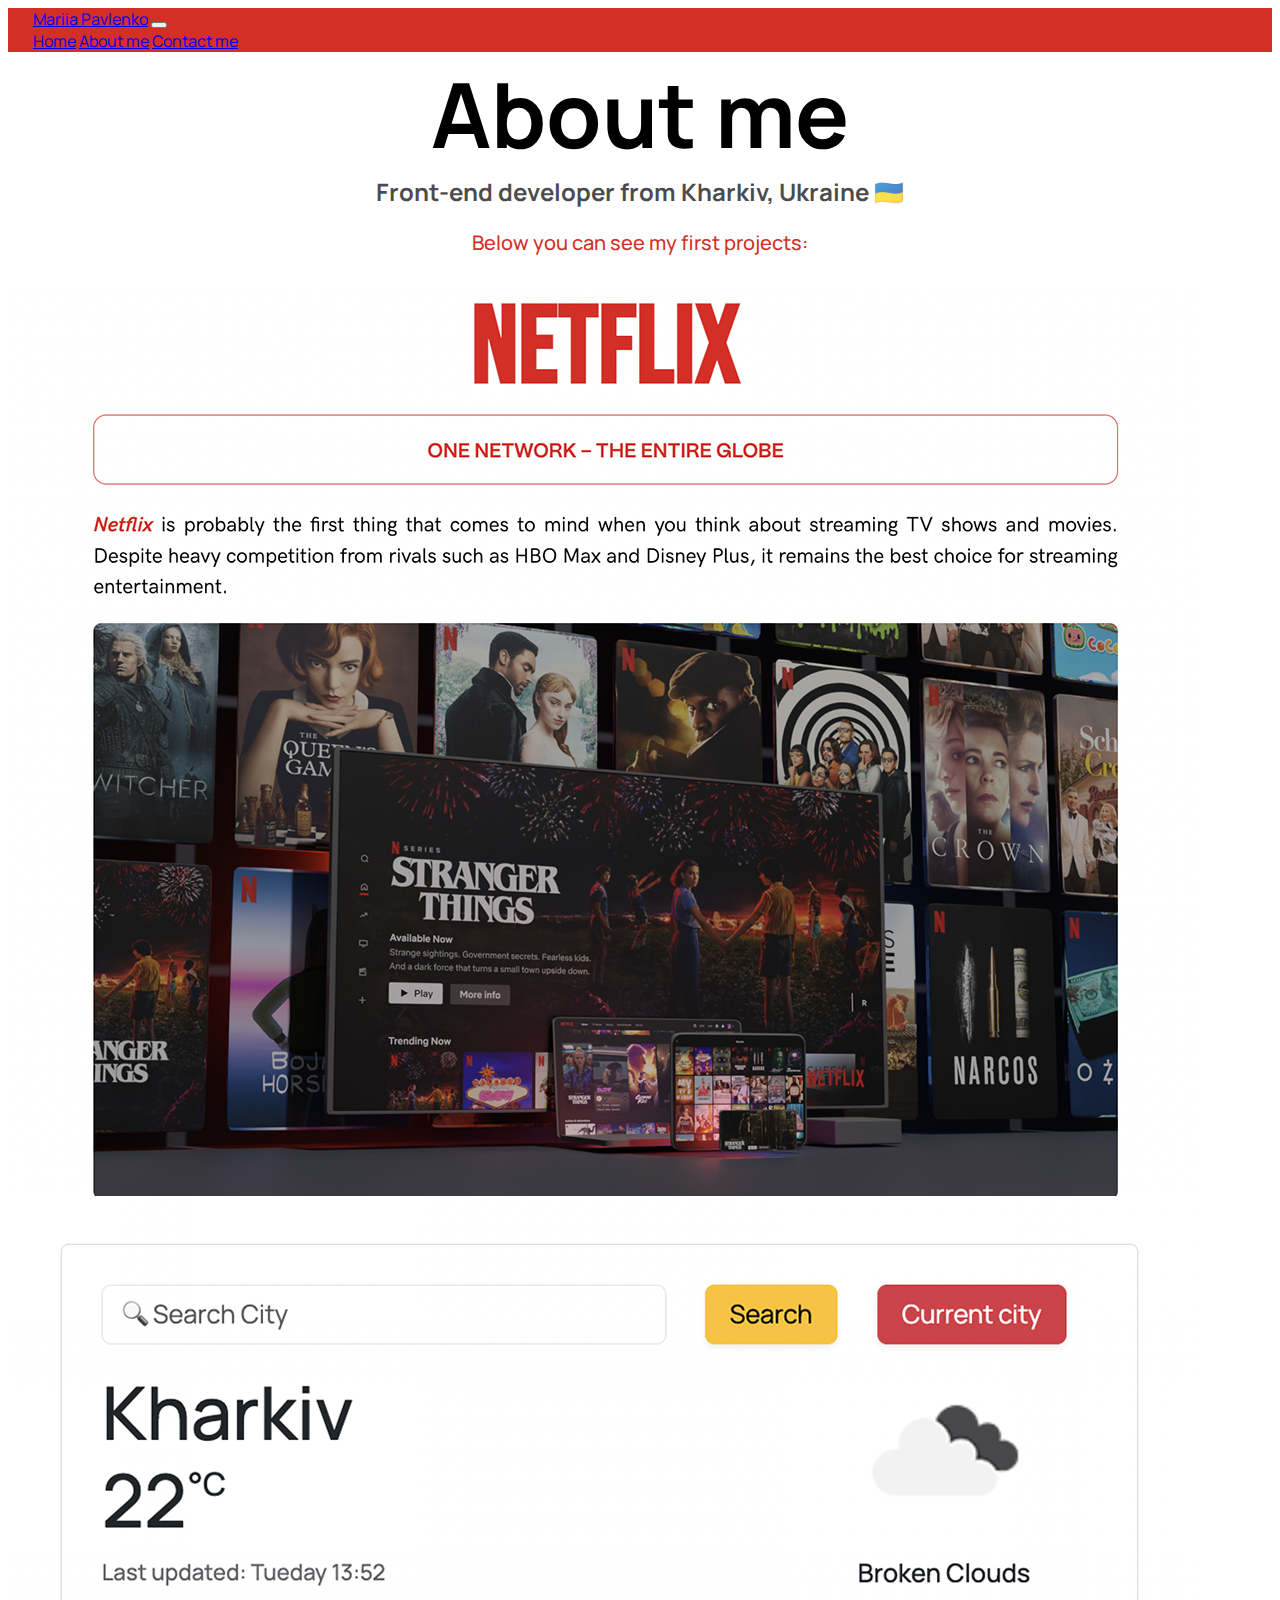
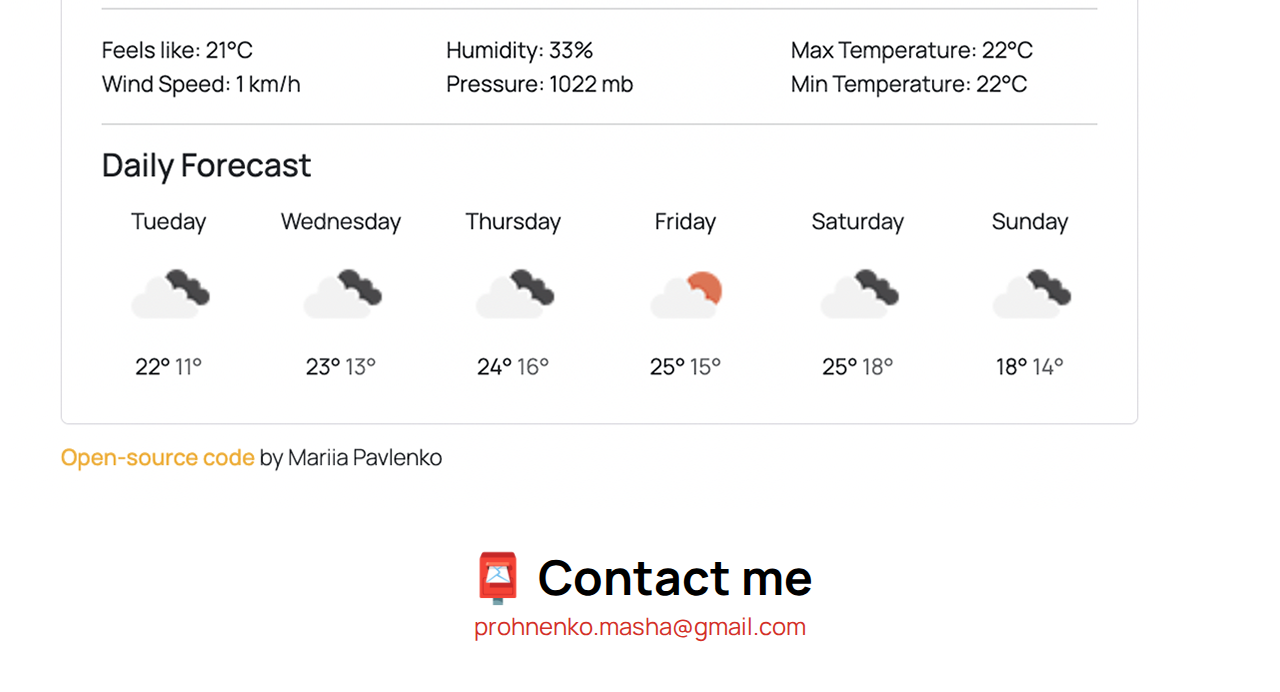
==== about.html @ 3097e27e "Initial commit" ====
<!DOCTYPE html>
<html lang="en">
  <head>
    <meta charset="UTF-8" />
    <meta http-equiv="X-UA-Compatible" content="IE=edge" />
    <meta name="viewport" content="width=device-width, initial-scale=1.0" />
    <link
      href="https://fonts.googleapis.com/css2?family=Manrope:wght@200;300;400;500&display=swap"
      rel="stylesheet"
    />
    <link
      href="https://cdn.jsdelivr.net/npm/bootstrap@5.3.0/dist/css/bootstrap.min.css"
      rel="stylesheet"
      integrity="sha384-9ndCyUaIbzAi2FUVXJi0CjmCapSmO7SnpJef0486qhLnuZ2cdeRhO02iuK6FUUVM"
      crossorigin="anonymous"
    />
    <script
      src="https://cdn.jsdelivr.net/npm/bootstrap@5.3.0/dist/js/bootstrap.bundle.min.js"
      integrity="sha384-geWF76RCwLtnZ8qwWowPQNguL3RmwHVBC9FhGdlKrxdiJJigb/j/68SIy3Te4Bkz"
      crossorigin="anonymous"
    ></script>
    <link rel="stylesheet" href="src/style.css" />
    <title>About Mariia Pavlenko</title>
  </head>
  <body>
    <nav
      class="navbar bg-primary-color mb-5"
      data-bs-theme="dark"
      navbar
      navbar-expand-lg
      bg-body-tertiary
    >
      <div class="container-fluid">
        <a class="navbar-brand" href="index.html">Mariia Pavlenko</a>
        <button
          class="navbar-toggler"
          type="button"
          data-bs-toggle="collapse"
          data-bs-target="#navbarNavAltMarkup"
          aria-controls="navbarNavAltMarkup"
          aria-expanded="false"
          aria-label="Toggle navigation"
        >
          <span class="navbar-toggler-icon"></span>
        </button>
        <div class="collapse navbar-collapse" id="navbarNavAltMarkup">
          <div class="navbar-nav">
            <a class="nav-link" aria-current="page" href="index.html">Home</a>
            <a class="nav-link" href="about.html">About me</a>
            <a class="nav-link" href="about.html#contact-section">Contact me</a>
          </div>
        </div>
      </div>
    </nav>
    <h1>About me</h1>
    <h3>Front-end developer from Kharkiv, Ukraine 🇺🇦</h3>
    <p class="about-paragraph">Below you can see my first projects:</p>
    <div class="container project-images">
      <div class="row">
        <div class="col-md-6">
          <img
            class="img-fluid p-2 shadow rounded"
            src="img/project-1.png"
            alt="netflix-project"
          />
        </div>
        <div class="col-md-6">
          <img
            class="img-fluid p-2 shadow rounded"
            src="img/project-2.png"
            alt="netflix-project"
          />
        </div>
      </div>
    </div>
    <h2 id="contact-section">📮 Contact me</h2>
    <a class="email-link" href="mailto:prohennko.masha@gmail.com"
      >prohnenko.masha@gmail.com</a
    >
  </body>
</html>
---- src/style.css ----
:root {
  --primary-color: #d32f27;
  --secondary-color: white;
  --background-color: #ffeded;
}

body {
  font-family: "Manrope", sans-serif;
}

h1,
h2,
h3 {
  text-align: center;
  margin: 0;
}

h2 {
  font-size: 48px;
}

h1 {
  font-size: 90px;
}

h3 {
  font-size: 24px;
  opacity: 0.7;
}

img {
  max-width: 100%;
}

.container-fluid {
  margin: 0 25px;
}

.bg-primary-color {
  background: #d32f27;
}

.project-images {
  margin: 30px auto;
}

.project-description {
  background-color: var(--background-color);
  padding: 20px;
  border-radius: 4px;
  font-size: 16px;
  line-height: 1.5;
  text-align: center;
  margin: 10px 0;
}

.navigation-buttons {
  margin-top: 20px;
  display: flex;
  justify-content: center;
}

.navigation-buttons a {
  margin: 20px;
}

.primary-link {
  background-color: var(--primary-color);
  border: none;
  border-radius: 4px;
  color: var(--secondary-color);
  padding: 20px 15px;
  text-decoration: none;
}

.secondary-link {
  background-color: var(--secondary-color);
  border: 1px solid var(--primary-color);
  border-radius: 4px;
  color: var(--primary-color);
  margin: 20px;
  padding: 20px 15px;
  text-decoration: none;
}

.primary-link:hover,
.secondary-link:hover {
  box-shadow: 0 5px 10px rgba(0, 0, 0, 0.2);
  transition: ease-in-out 150ms;
}

.about-paragraph {
  background-color: var(--secondary-color);
  color: var(--primary-color);
  font-size: 20px;
  font-weight: 500;
  line-height: 1.5;
  text-align: center;
  margin: 20px 0;
}

.email-link {
  font-size: 24px;
  color: var(--primary-color);
  display: block;
  text-decoration: none;
  text-align: center;
  margin-bottom: 50px;
}

.email-link:hover {
  text-decoration: underline;
  transition: ease-in-out 215ms;
}
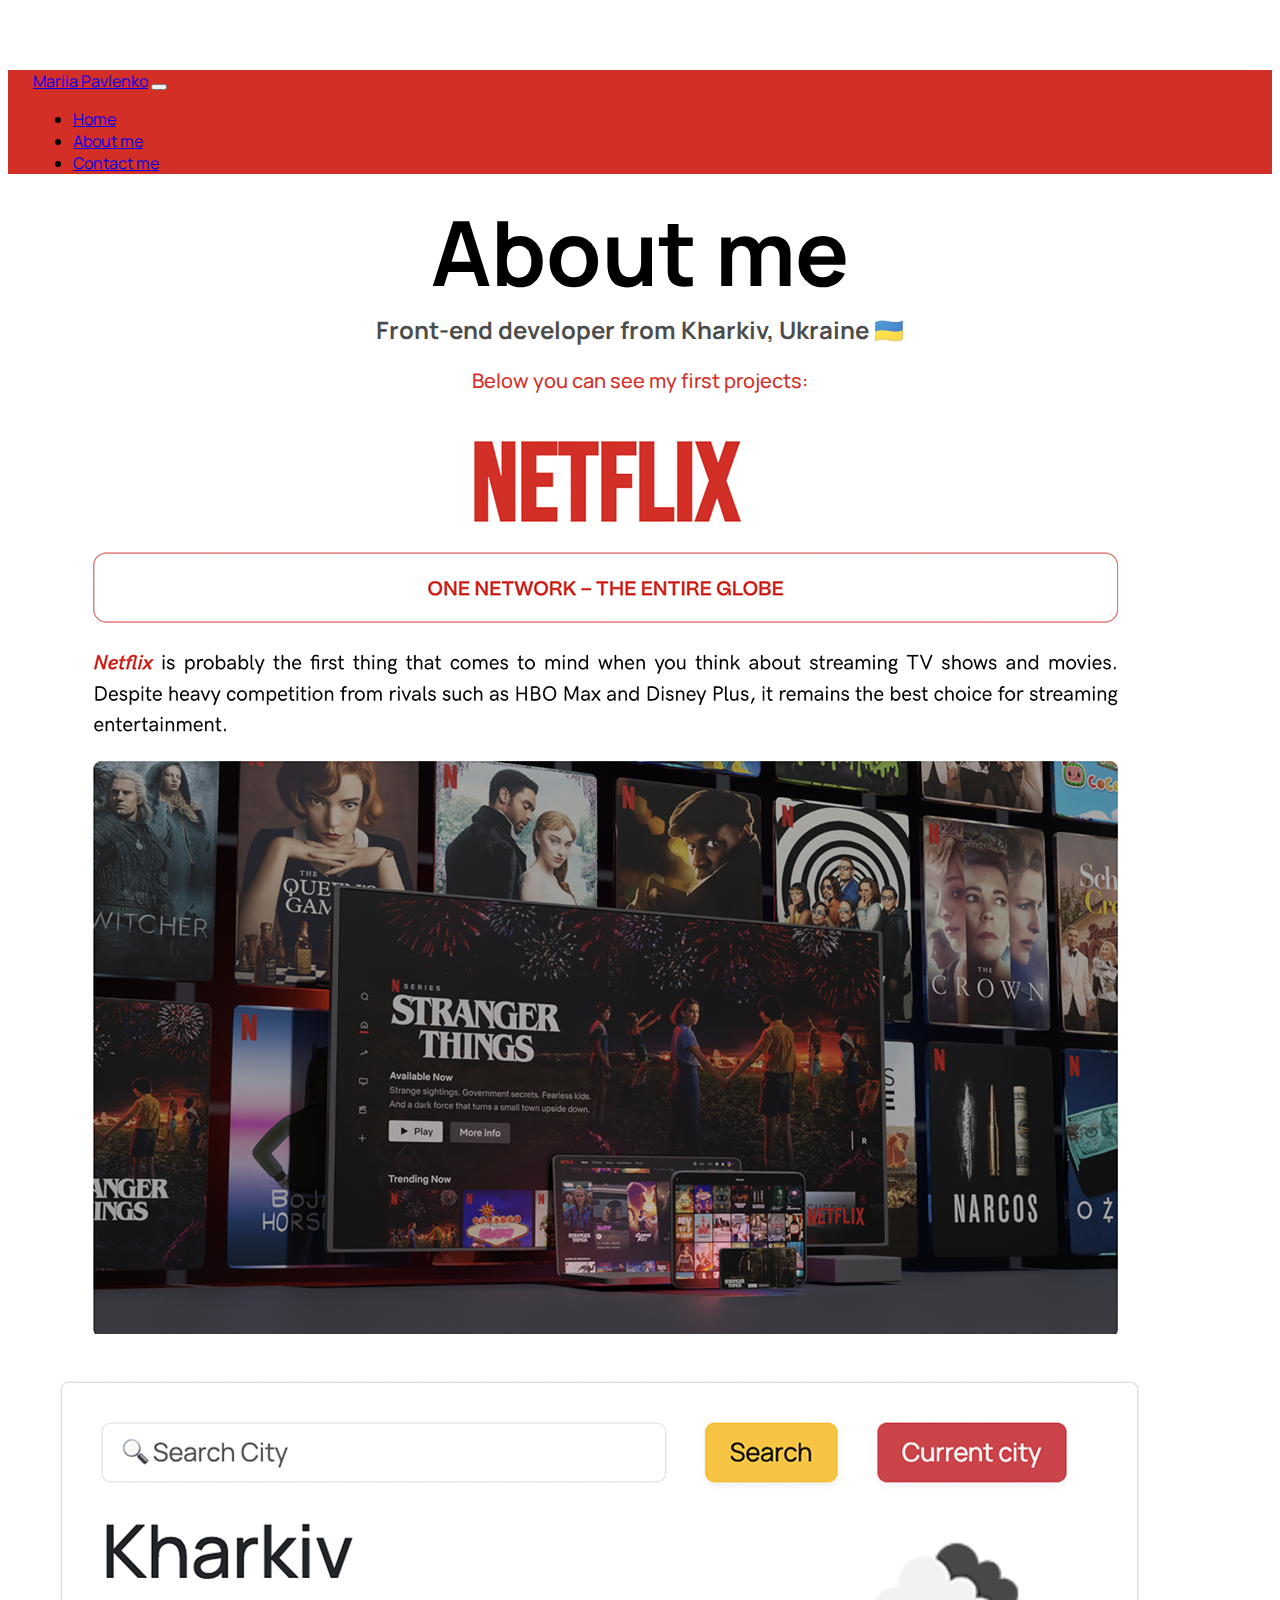
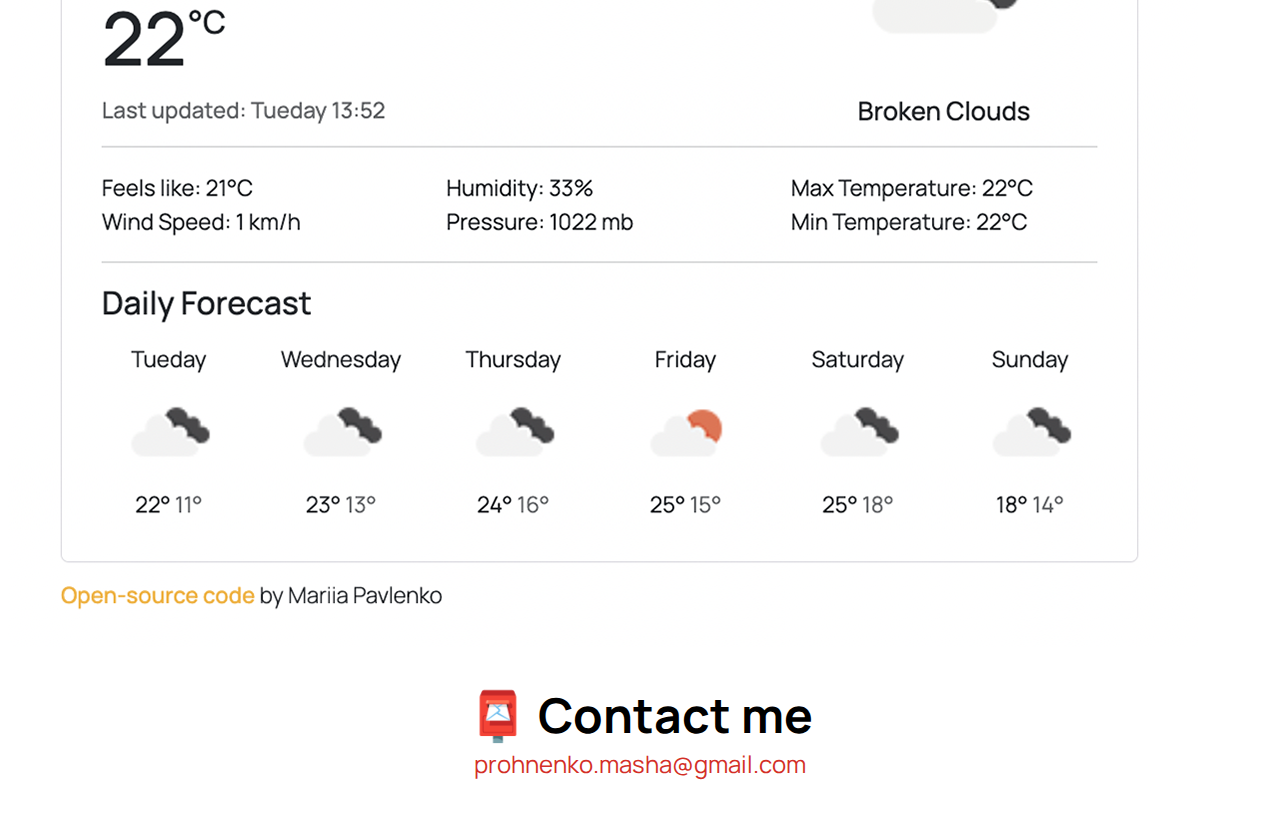
==== commit 00af6e39: "Played with navbar" ====
--- a/about.html
+++ b/about.html
@@ -19,36 +19,43 @@
       integrity="sha384-geWF76RCwLtnZ8qwWowPQNguL3RmwHVBC9FhGdlKrxdiJJigb/j/68SIy3Te4Bkz"
       crossorigin="anonymous"
     ></script>
-    <link rel="stylesheet" href="src/style.css" />
+    <link rel="stylesheet" href="/src/style.css" />
     <title>About Mariia Pavlenko</title>
   </head>
   <body>
     <nav
-      class="navbar bg-primary-color mb-5"
+      class="navbar bg-primary-color mb-5 fixed-top"
       data-bs-theme="dark"
       navbar
       navbar-expand-lg
-      bg-body-tertiary
     >
       <div class="container-fluid">
-        <a class="navbar-brand" href="index.html">Mariia Pavlenko</a>
+        <a class="navbar-brand" href="/index.html">Mariia Pavlenko</a>
         <button
           class="navbar-toggler"
           type="button"
           data-bs-toggle="collapse"
-          data-bs-target="#navbarNavAltMarkup"
-          aria-controls="navbarNavAltMarkup"
+          data-bs-target="#navbarNav"
+          aria-controls="navbarNav"
           aria-expanded="false"
           aria-label="Toggle navigation"
         >
           <span class="navbar-toggler-icon"></span>
         </button>
-        <div class="collapse navbar-collapse" id="navbarNavAltMarkup">
-          <div class="navbar-nav">
-            <a class="nav-link" aria-current="page" href="index.html">Home</a>
-            <a class="nav-link" href="about.html">About me</a>
-            <a class="nav-link" href="about.html#contact-section">Contact me</a>
-          </div>
+        <div class="collapse navbar-collapse" id="navbarNav">
+          <ul class="navbar-nav">
+            <li class="nav-item">
+              <a class="nav-link active" aria-current="page" href="/">Home</a>
+            </li>
+            <li class="nav-item">
+              <a class="nav-link" href="/about.html">About me</a>
+            </li>
+            <li class="nav-item">
+              <a class="nav-link" href="/about.html#contact-section"
+                >Contact me</a
+              >
+            </li>
+          </ul>
         </div>
       </div>
     </nav>
@@ -60,14 +67,14 @@
         <div class="col-md-6">
           <img
             class="img-fluid p-2 shadow rounded"
-            src="img/project-1.png"
+            src="/img/project-1.png"
             alt="netflix-project"
           />
         </div>
         <div class="col-md-6">
           <img
-            class="img-fluid p-2 shadow rounded"
-            src="img/project-2.png"
+            class="/img-fluid p-2 shadow rounded"
+            src="/img/project-2.png"
             alt="netflix-project"
           />
         </div>
--- a/src/style.css
+++ b/src/style.css
@@ -6,6 +6,7 @@
 
 body {
   font-family: "Manrope", sans-serif;
+  margin-top: 70px;
 }
 
 h1,
